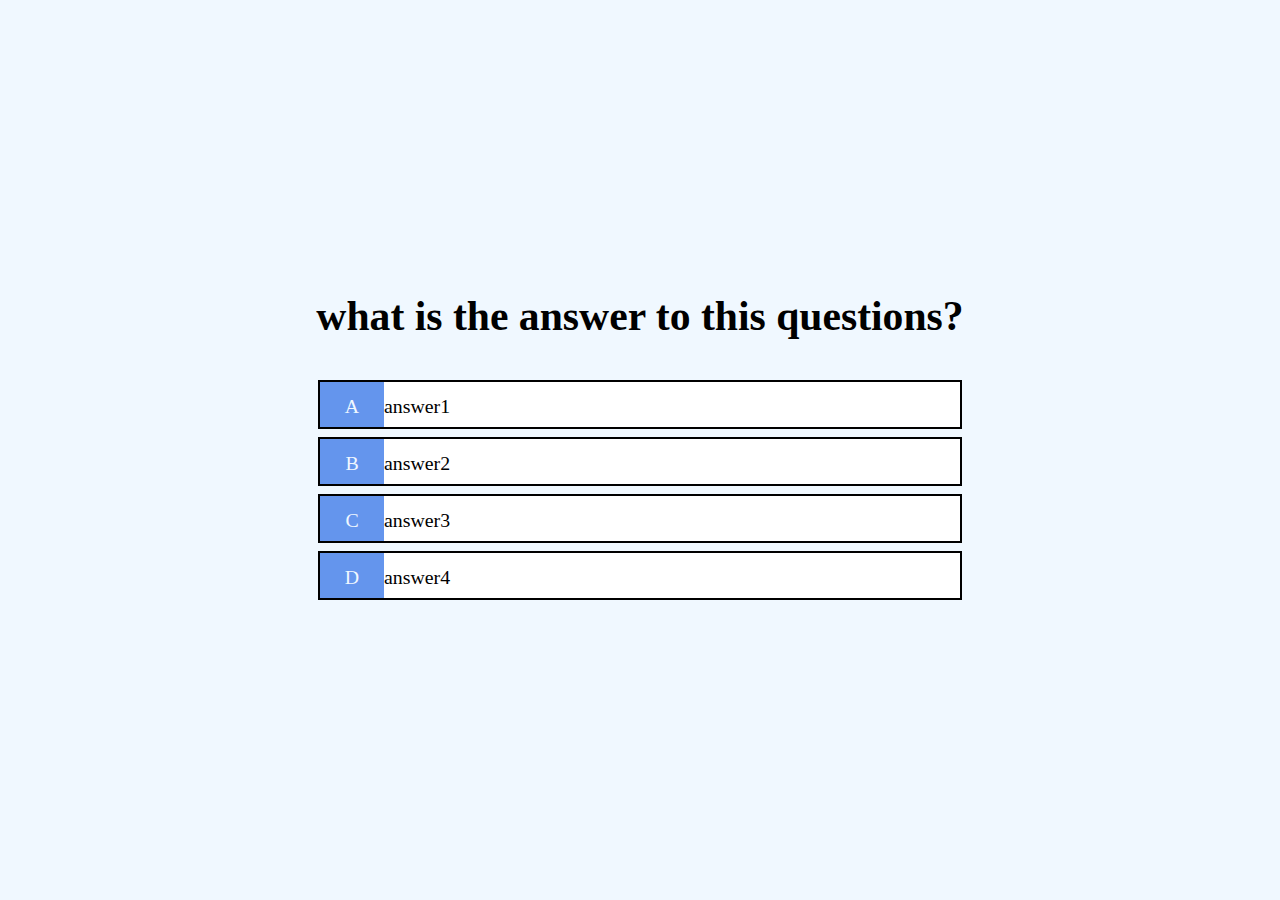
==== play.html @ c29b7efb "home and play pages style" ====
<!DOCTYPE html>
<html lang="en">
<head>
    <meta charset="UTF-8">
    <meta http-equiv="X-UA-Compatible" content="IE=edge">
    <meta name="viewport" content="width=device-width, initial-scale=1.0">
    <link rel="stylesheet" href="app.css">
    <link rel="stylesheet" href="game.css">
    <title>Quick Quize -play</title>
</head>
<body>
    <div class="container">
        <div id="game" class="flex"></div>
        <h2 id="questions">what is the answer to this questions?</h2>
        <div class="choise-container">
            <p class="choice-perfx">A</p>
            <p class="choice-text">answer1</p>
        </div>
        <div class="choise-container">
            <p class="choice-perfx">B</p>
            <p class="choice-text">answer2</p>
        </div>
        <div class="choise-container">
            <p class="choice-perfx">C</p>
            <p class="choice-text">answer3</p>
        </div>
        <div class="choise-container">
            <p class="choice-perfx">D</p>
            <p class="choice-text">answer4</p>
        </div>
    </div>
</body>
</html>
---- app.css ----
:root{
    background-color: aliceblue;
    font-size: 62%;
}
*{
    margin: 0;
    padding: 0%;
    color: black ;
}
h1,h2,h3,h4{
margin-bottom: 1rem;
}
h1{
    font-size: 5.4rem;
    color: rgb(73, 167, 135);
    text-shadow: 2px 3px black;
    margin-bottom: 2rem;
}
h1>span{
    font-size: 2.4rem;
    font-weight: 500;
}
h2{
    font-size: 4.2rem;
    margin-bottom: 4rem;
    font-weight: 700;
}
h3{
    font-size: 2.0rem;
    font-weight: 500;
}
.container{
    margin: 50px;
    width: 100vw;
    height: 100vh;
    display: flex;
    justify-content: center;
    align-items: center;
    max-width: 80rem;
    margin: 0% auto;
}
.container > *{
    width: 100%;
}
.flex{
    display: flex;
    flex-direction: column;
    justify-content: center;
    align-items: center;
}
.text-center{
    text-align: center;
}
.hidden{
    display: none;
}
/* buttons */
a{
    text-decoration: none;
}
.btn{
    margin-left: 10%;
    color: rgb(73, 167, 135);
  text-shadow: 1px 1px white;
    
    border: 2px solid #979793;
    background-color: rgb(26, 89, 94);
    border-radius: 5% ;
    font-weight: bold;
    width: 15vw;
  height:10vh;
  font-family: "montserrat",sans-serif;
  cursor: pointer;
  box-shadow: inset 0 0 0 0 rgb(161, 143, 143);
transition: ease-out 0.4s;
outline: none;
margin-top: 3%;
margin-bottom: 3%;
margin-right: 5%;
  text-align: center;
  font-size:2vw;
padding-top: 5%;
}
.btn:hover{
    transform: translateY(-0.1rem);
    color: aliceblue;
    text-shadow: 2px 3px black;
  box-shadow:  150px 0 0 0 rgb(253, 250, 250);
  box-shadow:  5px 5px rgb(133, 140, 145)
}
.btn[disabled]:hover{
    cursor: not-allowed;
    box-shadow: none;
    transition: none;
}
---- game.css ----
.container{
    flex-direction: column;
}
#questions{
    width: 100vw;
    display: flex;
    justify-content: center
}
.choise-container{
    border: 2px solid black;
    display: flex;
    flex-direction: row;
    width: 50vw;
    height: 5vh;
   background-color: white;
   margin-bottom: 1%;
   transition: ease-out 0.5s;
}
.choise-container:hover{
color: aliceblue;
box-shadow:  150px 0 0 0 rgb(253, 250, 250);
box-shadow:  5px 5px rgb(133, 140, 145) ;
   transform: translateY(-0.1rem);
   cursor: pointer;
}
.choice-perfx{
   
background-color: cornflowerblue;
color: aliceblue;
width: 10%;
text-align: center;
font-size: 2rem;
padding-top: 2%;
}
.choice-text{
    text-align: center;
    font-size: 2rem; 
    padding-top: 2%;
}
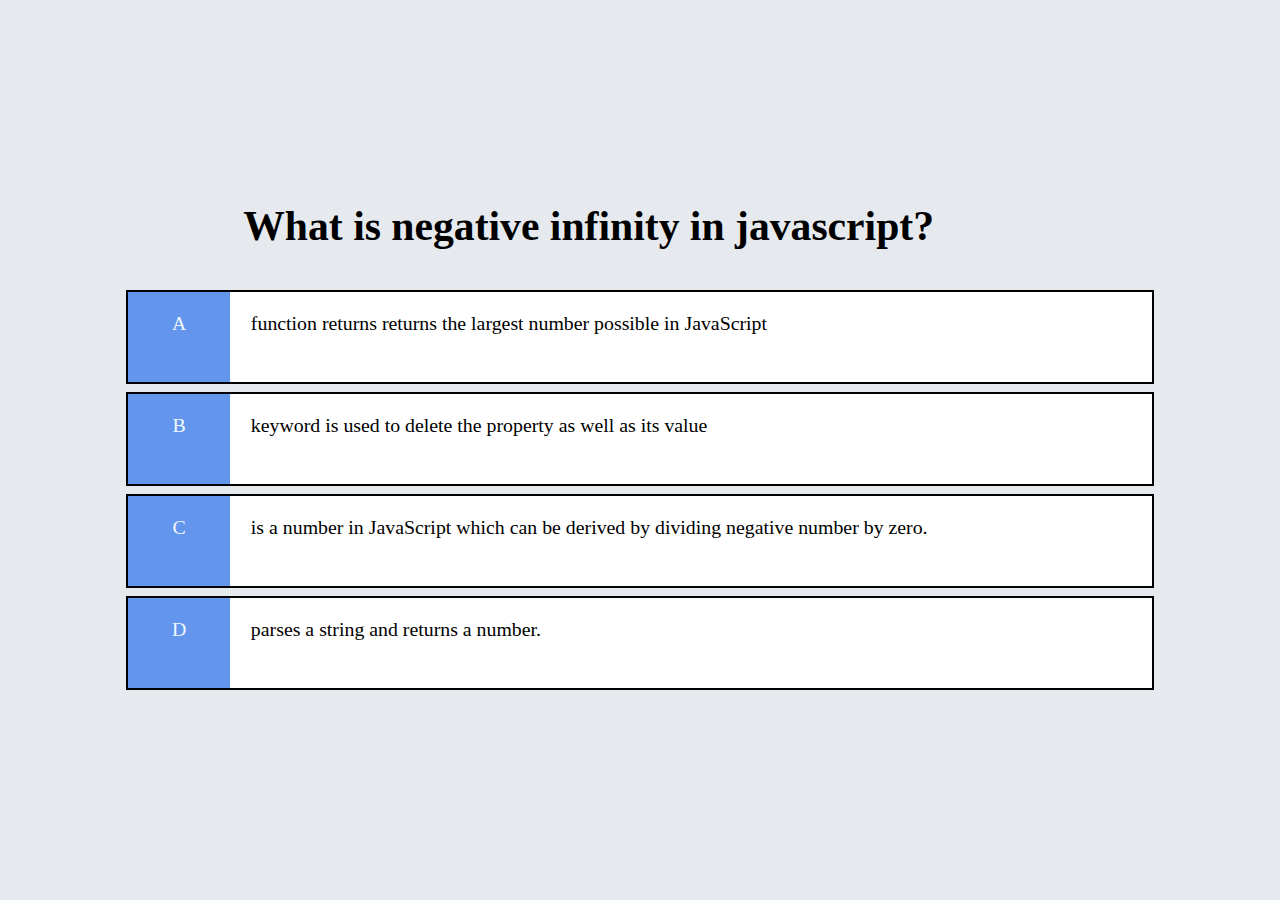
==== commit 2e37e557: "quistion and answer" ====
--- a/play.html
+++ b/play.html
@@ -11,23 +11,24 @@
 <body>
     <div class="container">
         <div id="game" class="flex"></div>
-        <h2 id="questions">what is the answer to this questions?</h2>
+        <h2 id="question">what is the answer to this questions?</h2>
         <div class="choise-container">
             <p class="choice-perfx">A</p>
-            <p class="choice-text">answer1</p>
+            <p class="choice-text" data-number="1">answer1</p>
         </div>
         <div class="choise-container">
             <p class="choice-perfx">B</p>
-            <p class="choice-text">answer2</p>
+            <p class="choice-text"  data-number="2" >answer2</p>
         </div>
         <div class="choise-container">
             <p class="choice-perfx">C</p>
-            <p class="choice-text">answer3</p>
+            <p class="choice-text"  data-number="3">answer3</p>
         </div>
         <div class="choise-container">
             <p class="choice-perfx">D</p>
-            <p class="choice-text">answer4</p>
+            <p class="choice-text"  data-number="4">answer4</p>
         </div>
     </div>
+    <script src="app.js"></script>
 </body>
 </html>--- a/app.css
+++ b/app.css
@@ -1,5 +1,5 @@
 :root{
-    background-color: aliceblue;
+    background-color: rgb(230, 234, 238);
     font-size: 62%;
 }
 *{
--- a/game.css
+++ b/game.css
@@ -10,8 +10,8 @@
     border: 2px solid black;
     display: flex;
     flex-direction: row;
-    width: 50vw;
-    height: 5vh;
+    width: 80vw;
+    height: 10vh;
    background-color: white;
    margin-bottom: 1%;
    transition: ease-out 0.5s;
@@ -36,5 +36,6 @@
     text-align: center;
     font-size: 2rem; 
     padding-top: 2%;
+    padding-left: 2%;
 }
 
